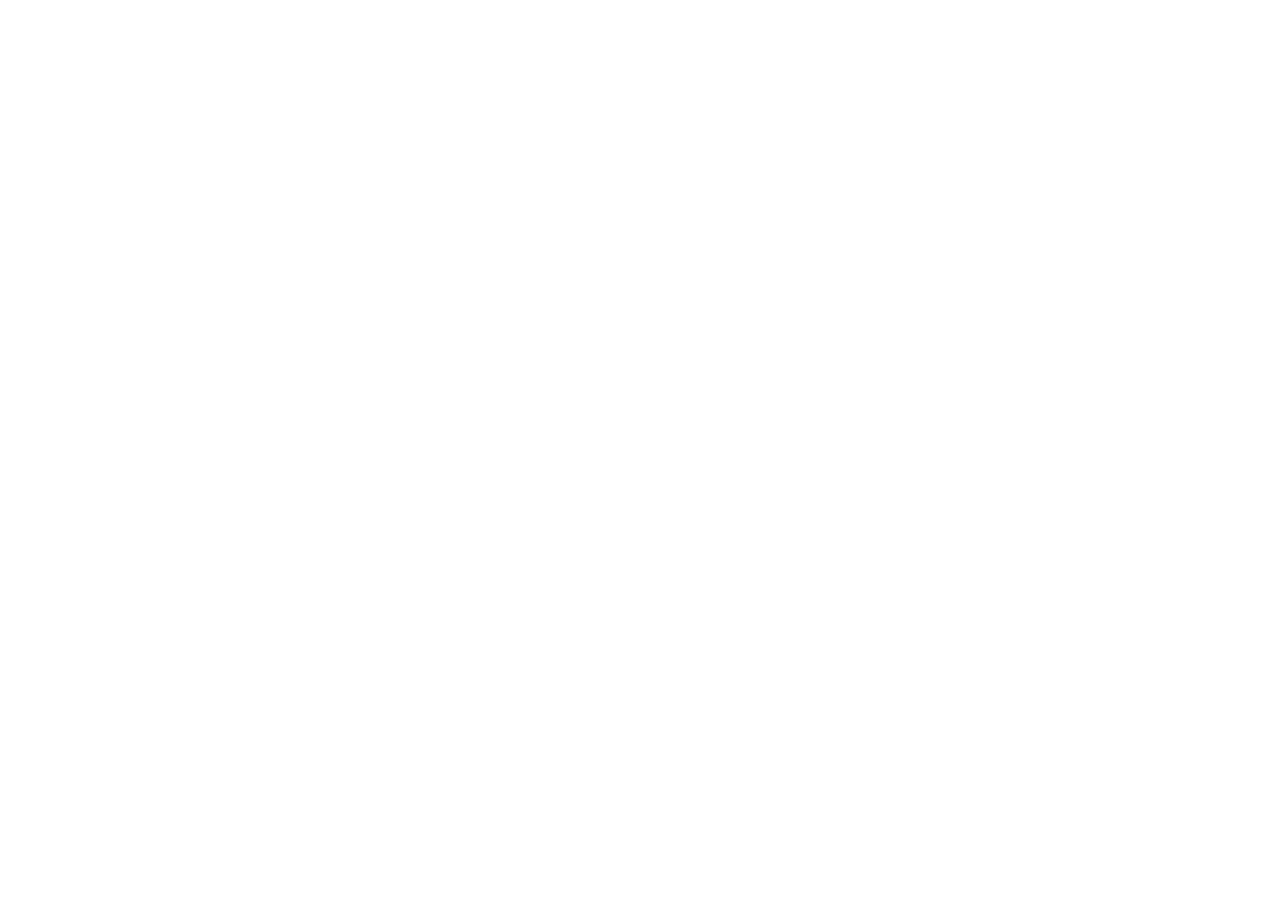
==== LoginPage/index.html @ 1afb86ad "Initial Commit" ====
<!DOCTYPE html>
<html lang="en">
<head>
    <meta charset="UTF-8">
    <meta name="viewport" content="width=device-width, initial-scale=1.0">
    <title>Document</title>
</head>
<body>
    
</body>
</html>
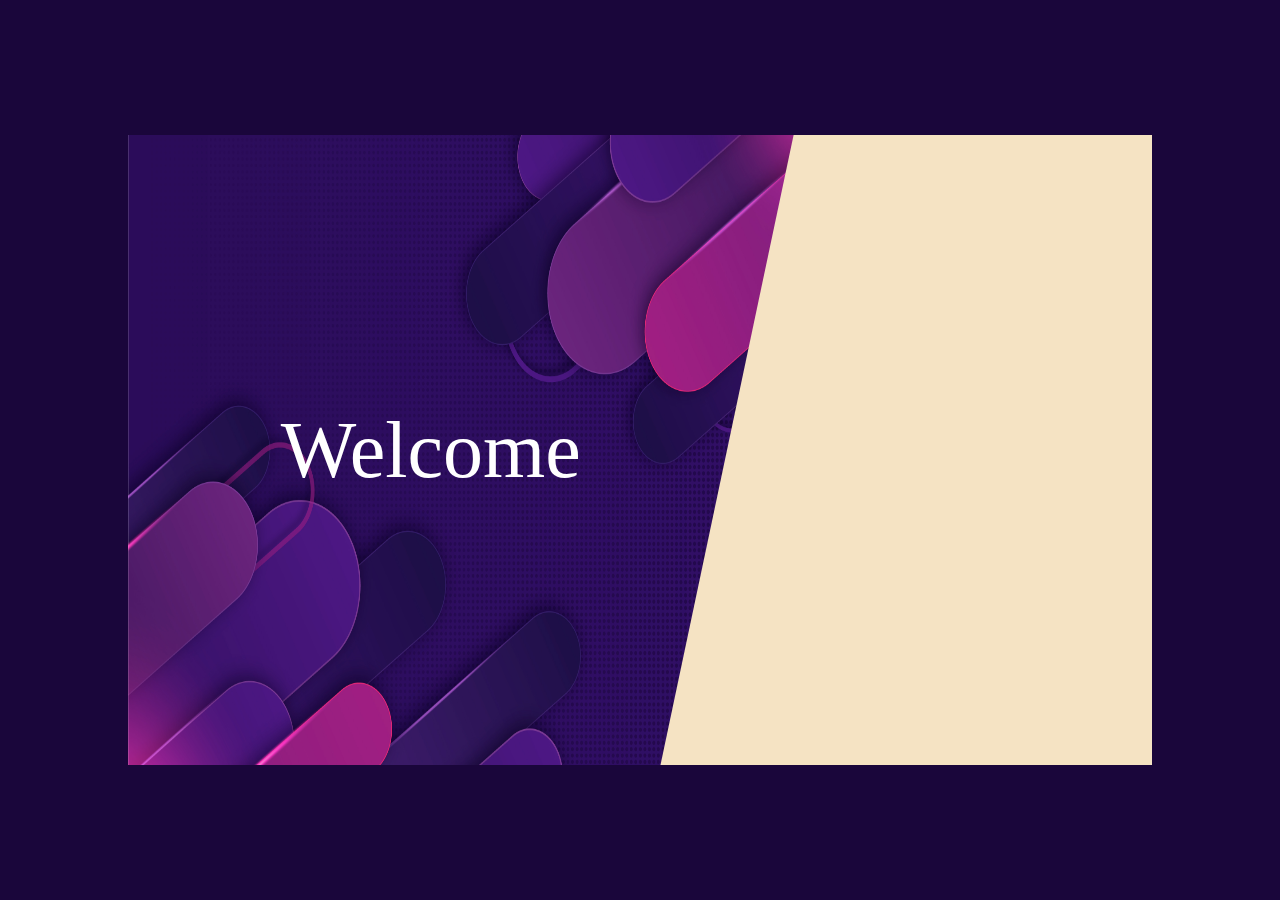
==== commit 51c62104: "checkkpoint" ====
--- a/LoginPage/index.html
+++ b/LoginPage/index.html
@@ -4,8 +4,18 @@
     <meta charset="UTF-8">
     <meta name="viewport" content="width=device-width, initial-scale=1.0">
     <title>Document</title>
+    <link rel="stylesheet" href="index.css">
 </head>
 <body>
-    
+    <div class="container">
+        <div class="innercontainer">
+            <div class="loginbox">
+                <div class="imagebox">
+                    <p>Welcome</p>
+                </div>
+                <div class="contentbox"></div>
+            </div>
+        </div>
+    </div>
 </body>
 </html>--- a/LoginPage/index.css
+++ b/LoginPage/index.css
@@ -0,0 +1,52 @@
+body{
+    margin: 0;
+    padding: 0;
+}
+.container{
+    width: 100vw;
+    height: 100vh;
+    display: flex;
+    align-items: center;
+    justify-content: center;
+    background-color: #1a063b; 
+}
+.innercontainer{
+    padding: 20px;
+}
+.loginbox{
+    position: relative;
+    width: 80vw;
+    height: 70vh;
+    background-color: rgb(245, 227, 195);
+    display: flex;
+}
+.imagebox{
+    width: 100%;
+    height: 100%;
+    flex: 65;
+    background-image: url('./assets/r1.jpg');
+    background-position: center;
+    background-size: 100% 100%;
+    display: flex;
+    align-items: center;
+    justify-content: center;
+    clip-path: polygon(0 0, 100% 0%, 80% 100%, 0% 100%);
+}
+.imagebox>p{
+    color: white;
+    font-size: 80px;
+    transform: translateX(-10%);
+}
+.contentbox{
+    width: 100%;
+    height: 100%;
+    flex: 35;
+}
+
+@media (max-width: 900px) {
+    .loginbox{
+        width: 90vw;
+        flex-direction: column;
+    }
+    
+}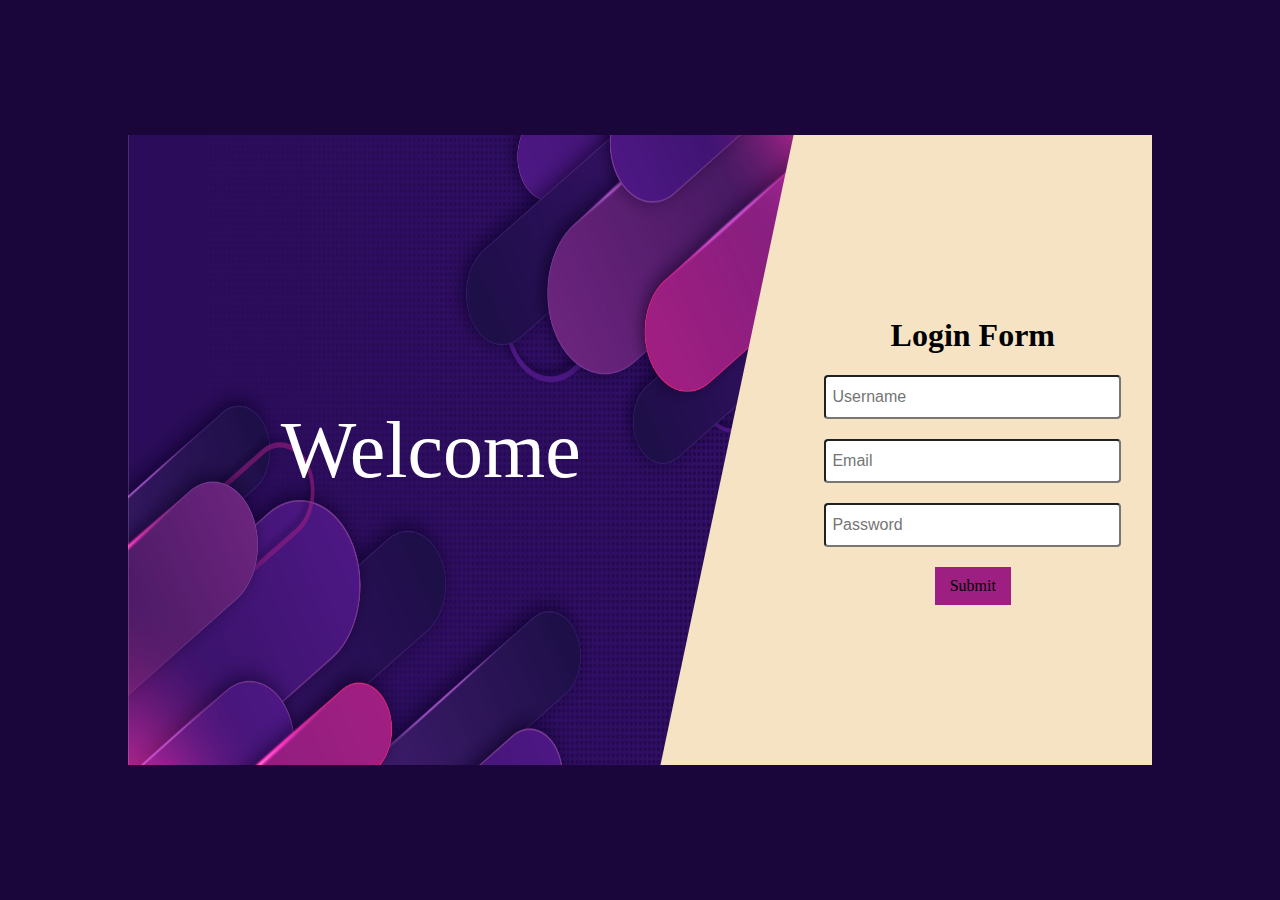
==== commit e03d151f: "checkpoint" ====
--- a/LoginPage/index.html
+++ b/LoginPage/index.html
@@ -13,7 +13,15 @@
                 <div class="imagebox">
                     <p>Welcome</p>
                 </div>
-                <div class="contentbox"></div>
+                <div class="contentbox">
+                    <h1 class="heading">Login Form</h1>
+                    <div class="smallbox">
+                        <input type="text" placeholder="Username" class="inp">
+                        <input type="text" placeholder="Email" class="inp">
+                        <input type="password" placeholder="Password" class="inp">
+                        <div class="button">Submit</div>
+                    </div>
+                </div>
             </div>
         </div>
     </div>
--- a/LoginPage/index.css
+++ b/LoginPage/index.css
@@ -4,7 +4,7 @@
 }
 .container{
     width: 100vw;
-    height: 100vh;
+    min-height: 100vh;
     display: flex;
     align-items: center;
     justify-content: center;
@@ -41,12 +41,46 @@
     width: 100%;
     height: 100%;
     flex: 35;
+    display: flex;
+    flex-direction: column;
+    align-items: center;
+    justify-content: center;
+}
+.heading{
+    font-size: 32px;
+}
+.smallbox{
+    width: 100%;
+    background-color: rgb(245, 227, 195);
+    display: flex;
+    flex-direction: column;
+    align-items: center;
+    justify-content: space-evenly;
+    gap: 20px;
+}
+.inp{
+    width: 80%;
+    height: 40px;
+    padding: 0 0 0 6px;
+    font-size: 16px;
+    border-radius: 4px;
+}
+.button{
+    background-color: #9d1f82;
+    padding: 10px 15px;
+    cursor: pointer;
 }
 
 @media (max-width: 900px) {
     .loginbox{
         width: 90vw;
         flex-direction: column;
+        height: fit-content;
     }
-    
+    .imagebox{
+        clip-path: none;
+    }
+    .imagebox>p{
+        transform: translateX(0px);
+    }
 }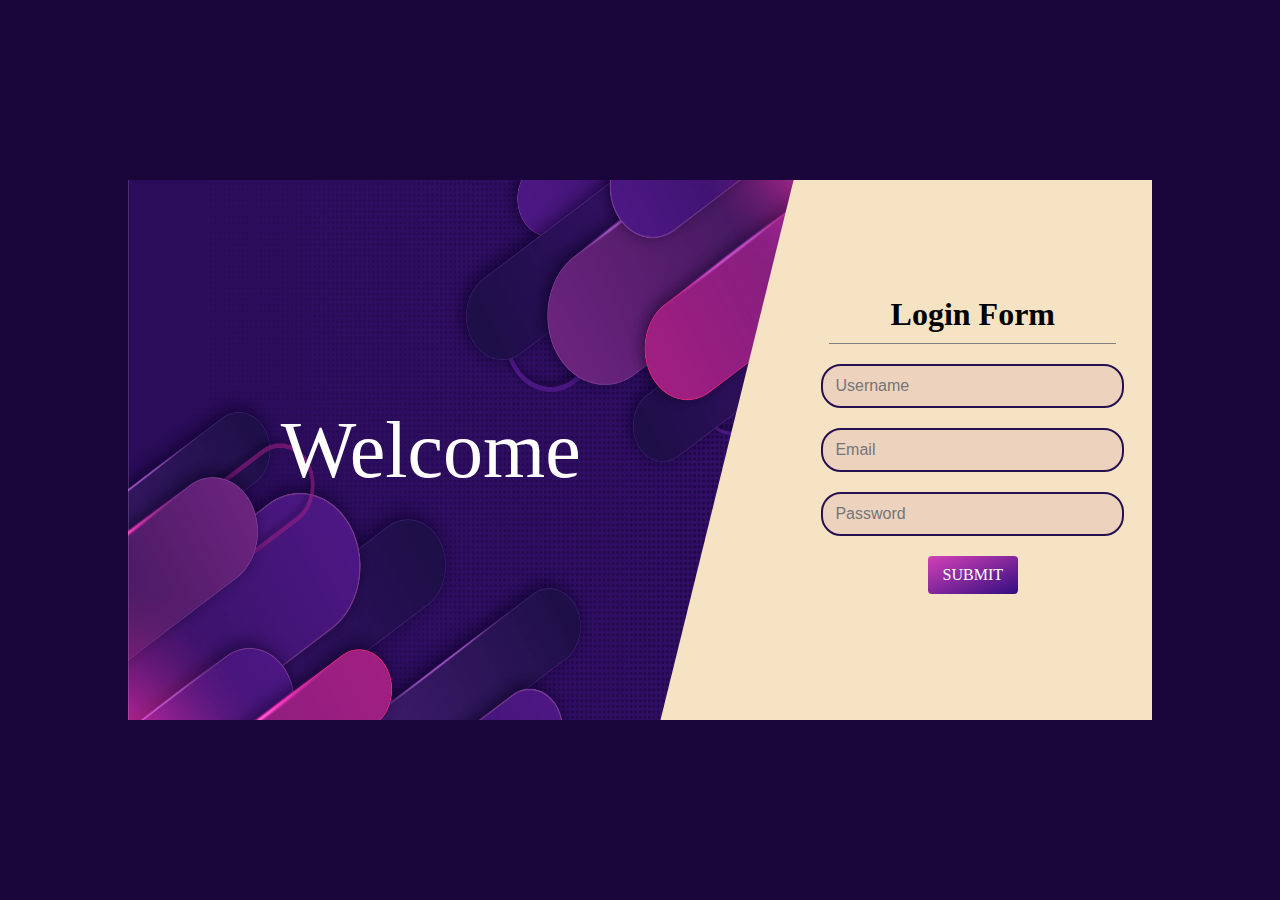
==== commit 30bb152b: "Completed login form" ====
--- a/LoginPage/index.html
+++ b/LoginPage/index.html
@@ -15,11 +15,12 @@
                 </div>
                 <div class="contentbox">
                     <h1 class="heading">Login Form</h1>
+                    <div class="line"></div>
                     <div class="smallbox">
                         <input type="text" placeholder="Username" class="inp">
                         <input type="text" placeholder="Email" class="inp">
                         <input type="password" placeholder="Password" class="inp">
-                        <div class="button">Submit</div>
+                        <div class="button">SUBMIT</div>
                     </div>
                 </div>
             </div>
--- a/LoginPage/index.css
+++ b/LoginPage/index.css
@@ -16,7 +16,7 @@
 .loginbox{
     position: relative;
     width: 80vw;
-    height: 70vh;
+    height: 60vh;
     background-color: rgb(245, 227, 195);
     display: flex;
 }
@@ -36,6 +36,7 @@
     color: white;
     font-size: 80px;
     transform: translateX(-10%);
+    transition: all 1s linear;
 }
 .contentbox{
     width: 100%;
@@ -48,9 +49,11 @@
 }
 .heading{
     font-size: 32px;
+    margin: 10px 0;
 }
 .smallbox{
     width: 100%;
+    padding: 20px 0;
     background-color: rgb(245, 227, 195);
     display: flex;
     flex-direction: column;
@@ -61,14 +64,27 @@
 .inp{
     width: 80%;
     height: 40px;
-    padding: 0 0 0 6px;
+    padding: 0 0 0 12px;
     font-size: 16px;
-    border-radius: 4px;
+    border-radius: 20px;
+    background-color: #9d1f8215;
+    border: 2px solid rgba(37,17,80,255);
 }
 .button{
-    background-color: #9d1f82;
+    background-image: linear-gradient(to bottom right, #d440b7,#320e80 );
     padding: 10px 15px;
+    border-radius: 4px;
+    font-weight: 300;
     cursor: pointer;
+    color: white;
+}
+.button:hover{
+    background-image: linear-gradient(to bottom right, #320e80, #d440b7 );
+}
+.line{
+    width: 80%;
+    height: 1px;
+    background-color: gray;
 }
 
 @media (max-width: 900px) {
@@ -78,7 +94,7 @@
         height: fit-content;
     }
     .imagebox{
-        clip-path: none;
+        clip-path: polygon(0 0, 100% 0%, 100% 85%, 0% 100%);
     }
     .imagebox>p{
         transform: translateX(0px);
